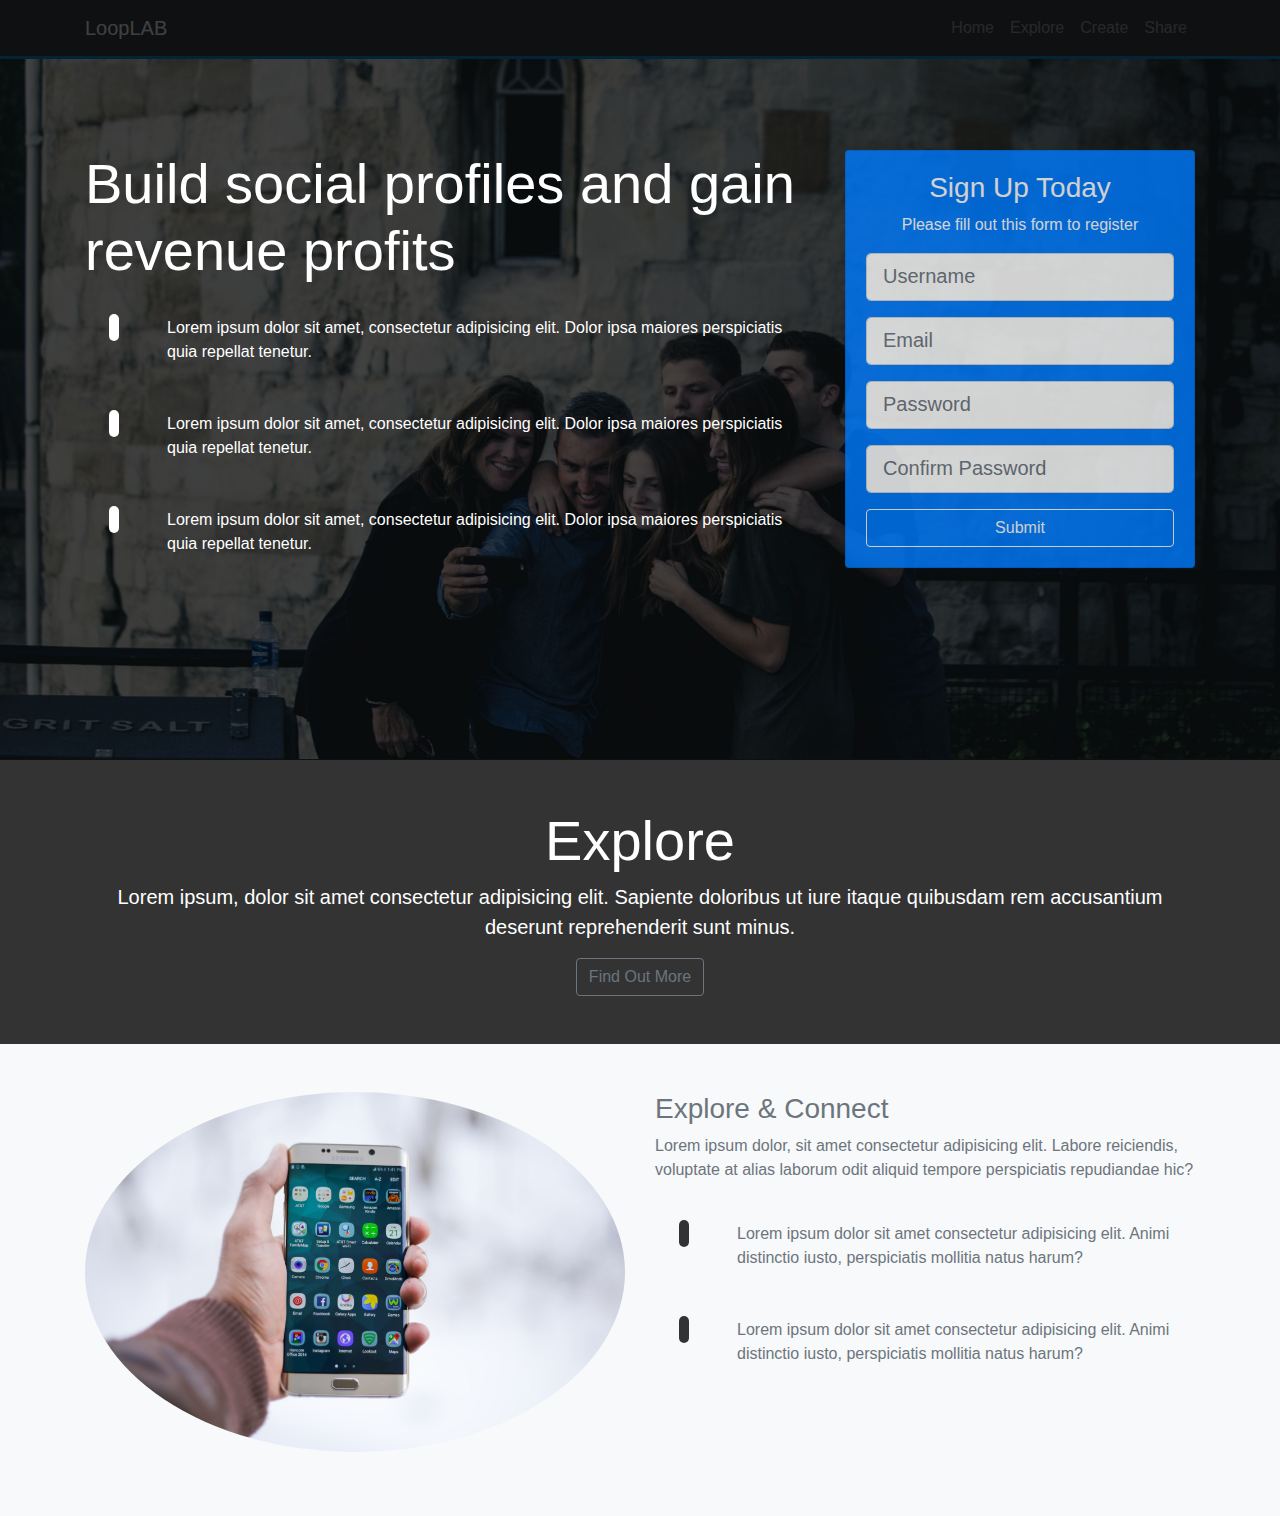
==== LoopLab/index.html @ 242b1ab9 "Initial - Header, Explore head section, Explore section" ====
<!DOCTYPE html>
<html lang="en">
    <head>
        <meta charset="UTF-8">
        <meta name="viewport" content="width=device-width,initial-scale=1">
        <meta http-equiv="X-UA-Compatible" content="IE=edge">
        <link rel="stylesheet" href="https://use.fontawesome.com/releases/v5.8.1/css/all.css" integrity="sha384-50oBUHEmvpQ+1lW4y57PTFmhCaXp0ML5d60M1M7uH2+nqUivzIebhndOJK28anvf" crossorigin="anonymous">
        <link rel="stylesheet" href="https://stackpath.bootstrapcdn.com/bootstrap/4.3.1/css/bootstrap.min.css" integrity="sha384-ggOyR0iXCbMQv3Xipma34MD+dH/1fQ784/j6cY/iJTQUOhcWr7x9JvoRxT2MZw1T" crossorigin="anonymous">
        <link rel="stylesheet" href="css/style.css">
        <title>Bootstrap Theme</title>
    </head>
    <body>
        <nav class="navbar navbar-expand-sm bg-dark navbar-dark navbar-fixed-top">
            <div class="container">
                <a href="index.html" class="navbar-brand">LoopLAB</a>
                <button class="navbar-toggler" data-toggle="collapse" data-target="#navbarCollapse">
                    <span class="navbar-toggler-icon"></span>
                </button>
                <div class="collapse navbar-collapse" id="navbarCollapse">
                    <ul class="navbar-nav ml-auto">
                        <li class="nav-item">
                            <a href="#home" class="nav-link">Home</a>
                        </li>
                        <li class="nav-item">
                            <a href="#explore-head-section" class="nav-link">Explore</a>
                        </li>
                        <li class="nav-item">
                            <a href="#create-head-section" class="nav-link">Create</a>
                        </li>
                        <li class="nav-item">
                            <a href="#share-head-section" class="nav-link">Share</a>
                        </li>
                    </ul>
                </div>
            </div>
        </nav>

        <!-- HOME SECTION -->
        <header id="home-section">
            <div class="dark-overlay">
                <div class="home-inner container">
                    <div class="row">
                        <div class="col-lg-8 d-none d-lg-block">
                            <h1 class="display-4">Build <strong>social profiles</strong> and gain revenue <strong>profits</strong></h1>
                            <div class="d-flex">
                                <div class="p-4 align-self-start">
                                    <i class="fas fa-check fa-2x"></i>
                                </div>
                                <div class="p-4 align-self-end">
                                    Lorem ipsum dolor sit amet, consectetur adipisicing elit. Dolor ipsa maiores perspiciatis quia repellat tenetur.
                                </div>
                            </div>
                            <div class="d-flex">
                                <div class="p-4 align-self-start">
                                    <i class="fas fa-check fa-2x"></i>
                                </div>
                                <div class="p-4 align-self-end">
                                    Lorem ipsum dolor sit amet, consectetur adipisicing elit. Dolor ipsa maiores perspiciatis quia repellat tenetur.
                                </div>
                            </div>
                            <div class="d-flex">
                                <div class="p-4 align-self-start">
                                    <i class="fas fa-check fa-2x"></i>
                                </div>
                                <div class="p-4 align-self-end">
                                    Lorem ipsum dolor sit amet, consectetur adipisicing elit. Dolor ipsa maiores perspiciatis quia repellat tenetur.
                                </div>
                            </div>
                        </div>
                        <div class="col-lg-4">
                            <div class="card bg-primary text-center card-form">
                                <div class="card-body">
                                    <h3>Sign Up Today</h3>
                                    <p>Please fill out this form to register</p>
                                    <form>
                                        <div class="form-group">
                                            <input type="text" class="form-control form-control-lg" placeholder="Username">
                                        </div>
                                        <div class="form-group">
                                            <input type="email" class="form-control form-control-lg" placeholder="Email">
                                        </div>
                                        <div class="form-group">
                                            <input type="password" class="form-control form-control-lg" placeholder="Password">
                                        </div>
                                        <div class="form-group">
                                            <input type="password" class="form-control form-control-lg" placeholder="Confirm Password">
                                        </div>
                                        <input type="submit" value="Submit" class="btn btn-outline-light btn-block">
                                    </form>
                                </div>
                            </div>
                        </div>
                    </div>
                </div>
            </div>
        </header>

        <!-- EXPLORE HEAD SECTION -->
        <section id="explore-head-section">
            <div class="container">
                <div class="row">
                    <div class="col text-center py-5">
                        <h1 class="display-4">Explore</h1>
                        <p class="lead">Lorem ipsum, dolor sit amet consectetur adipisicing elit. Sapiente doloribus ut iure itaque quibusdam rem accusantium deserunt reprehenderit sunt minus.</p>
                        <a href="#" class="btn btn-outline-secondary">Find Out More</a>
                    </div>
                </div>
            </div>
        </section>

        <!-- EXPLORE SECTION -->
        <section id="explore-section" class="bg-light text-muted py-5">
            <div class="container">
                <div class="row">
                    <div class="col-md-6">
                        <img src="img/explore-section1.jpg" alt="" class="img-fluid rounded-circle mb-3">
                    </div>
                    <div class="col-md-6">
                        <h3>Explore & Connect</h3>
                        <p>Lorem ipsum dolor, sit amet consectetur adipisicing elit. Labore reiciendis, voluptate at alias laborum odit aliquid tempore perspiciatis repudiandae hic?</p>
                        <div class="d-flex">
                            <div class="p-4 align-self-top">
                                <i class="fas fa-check fa-2x"></i>
                            </div>
                            <div class="p-4 align-self-end">
                                Lorem ipsum dolor sit amet consectetur adipisicing elit. Animi distinctio iusto, perspiciatis mollitia natus harum?
                            </div>
                        </div>
                        <div class="d-flex">
                            <div class="p-4 align-self-top">
                                <i class="fas fa-check fa-2x"></i>
                            </div>
                            <div class="p-4 align-self-end">
                                Lorem ipsum dolor sit amet consectetur adipisicing elit. Animi distinctio iusto, perspiciatis mollitia natus harum?
                            </div>
                        </div>
                    </div>
                </div>
            </div>
        </section>


        <link rel="stylesheet" href="https://use.fontawesome.com/releases/v5.8.1/css/all.css" integrity="sha384-50oBUHEmvpQ+1lW4y57PTFmhCaXp0ML5d60M1M7uH2+nqUivzIebhndOJK28anvf" crossorigin="anonymous">
        <script
            src="https://code.jquery.com/jquery-3.4.0.min.js"
            integrity="sha256-BJeo0qm959uMBGb65z40ejJYGSgR7REI4+CW1fNKwOg="
            crossorigin="anonymous"></script>
        <script src="https://cdnjs.cloudflare.com/ajax/libs/popper.js/1.14.7/umd/popper.min.js" integrity="sha384-UO2eT0CpHqdSJQ6hJty5KVphtPhzWj9WO1clHTMGa3JDZwrnQq4sF86dIHNDz0W1" crossorigin="anonymous"></script>
        <script src="https://stackpath.bootstrapcdn.com/bootstrap/4.3.1/js/bootstrap.min.js" integrity="sha384-JjSmVgyd0p3pXB1rRibZUAYoIIy6OrQ6VrjIEaFf/nJGzIxFDsf4x0xIM+B07jRM" crossorigin="anonymous"></script>
        <script>
            // Get the current year for the copyright
            $('#year').text(new Date().getFullYear())
        </script>
    </body>
</html>
---- LoopLab/css/style.css ----
body {
    background-color: #333;
    color: #fff;
}

.navbar {
    border-bottom: #008ed6 3px solid;
    opacity: 0.8;
}

/* Home Section */
#home-section {
    background: url("../img/home.jpg");
    background-repeat: no-repeat;
    background-size: cover;
    background-attachment: fixed;
    min-height: 700px;
}

#home-section .dark-overlay {
    position: absolute;
    top: 0;
    left: 0;
    width: 100%;
    height: 760px;
    background: rgba(0, 0, 0, 0.7);
}

#home-section .home-inner {
    padding-top: 150px;
}

#home-section .card-form {
    opacity: 0.8;
}

#home-section .fas {
    color: #008ed6;
    background: #fff;
    padding: 5px;
    border-radius: 5px;
}

/* EXPLORE SECTION */
#explore-section .fas {
    color: #fff;
    background-color: #333;
    padding: 5px;
    border-radius: 5px;
}
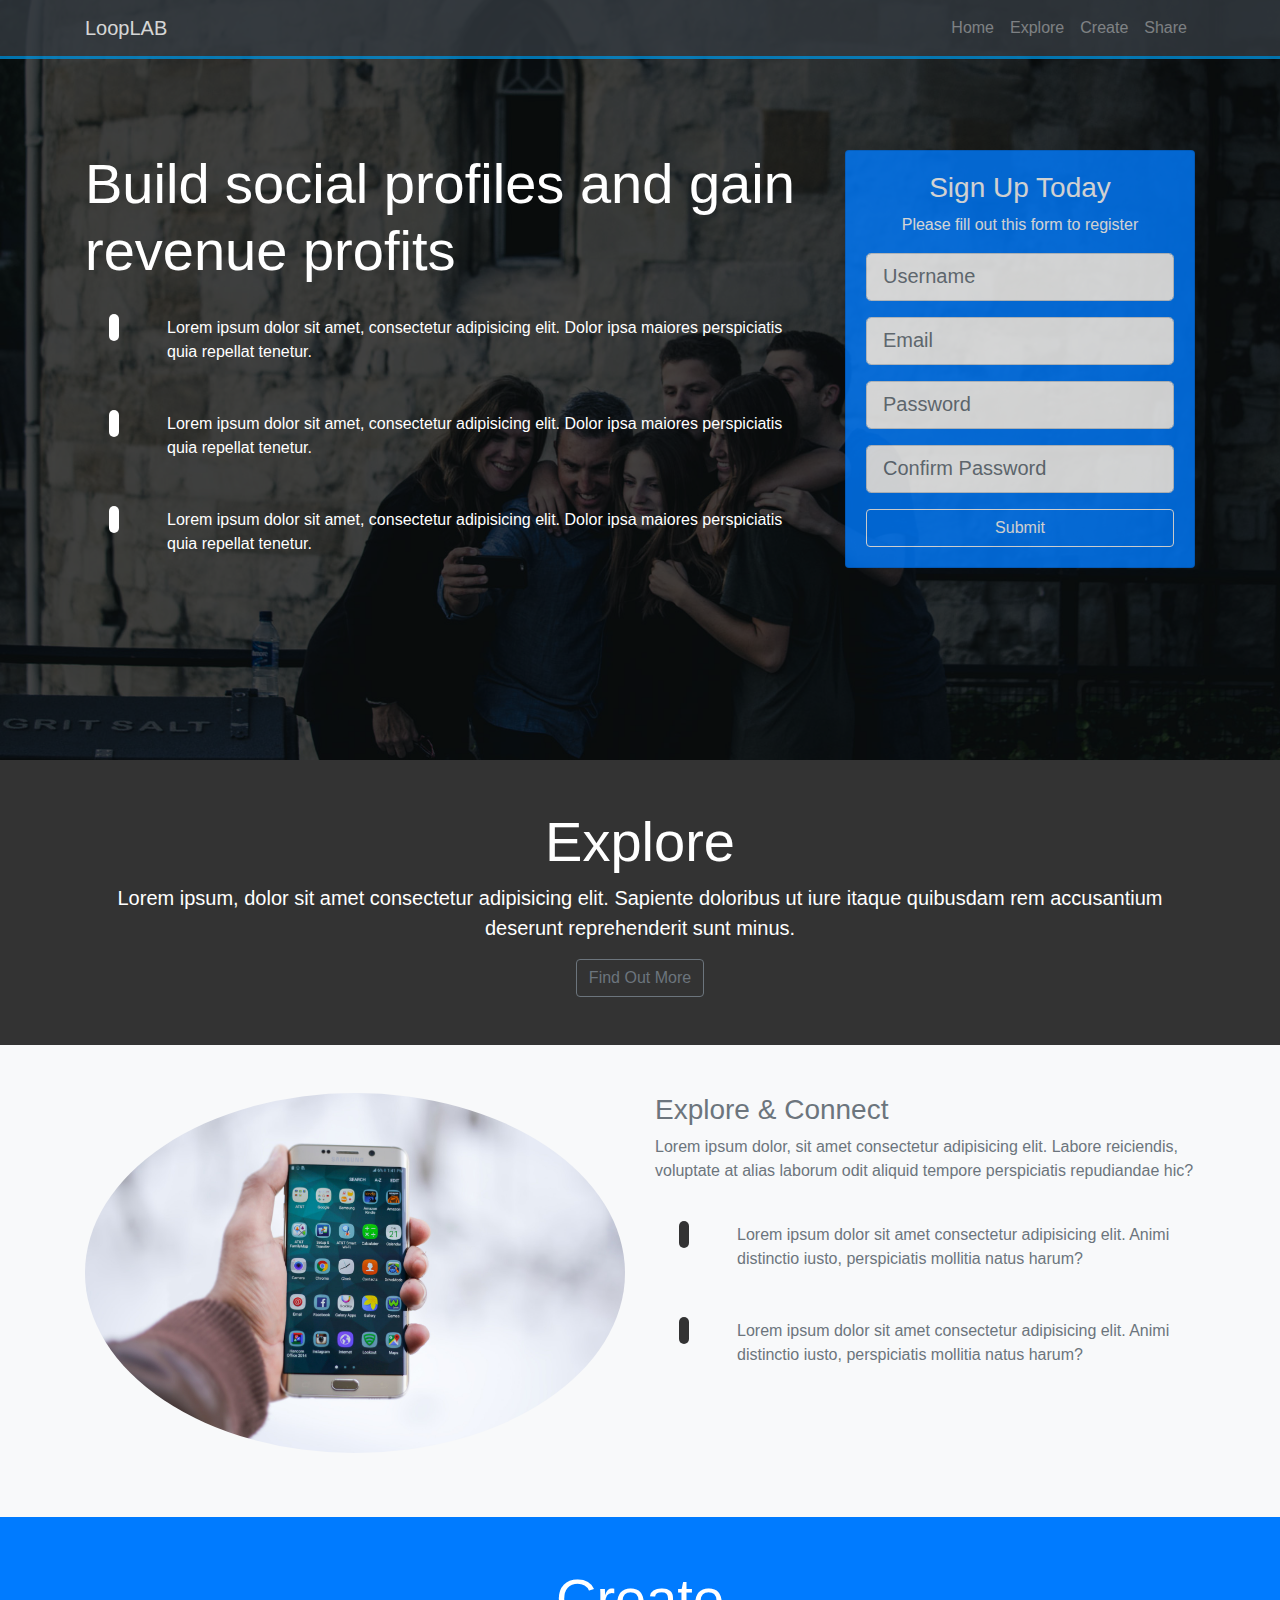
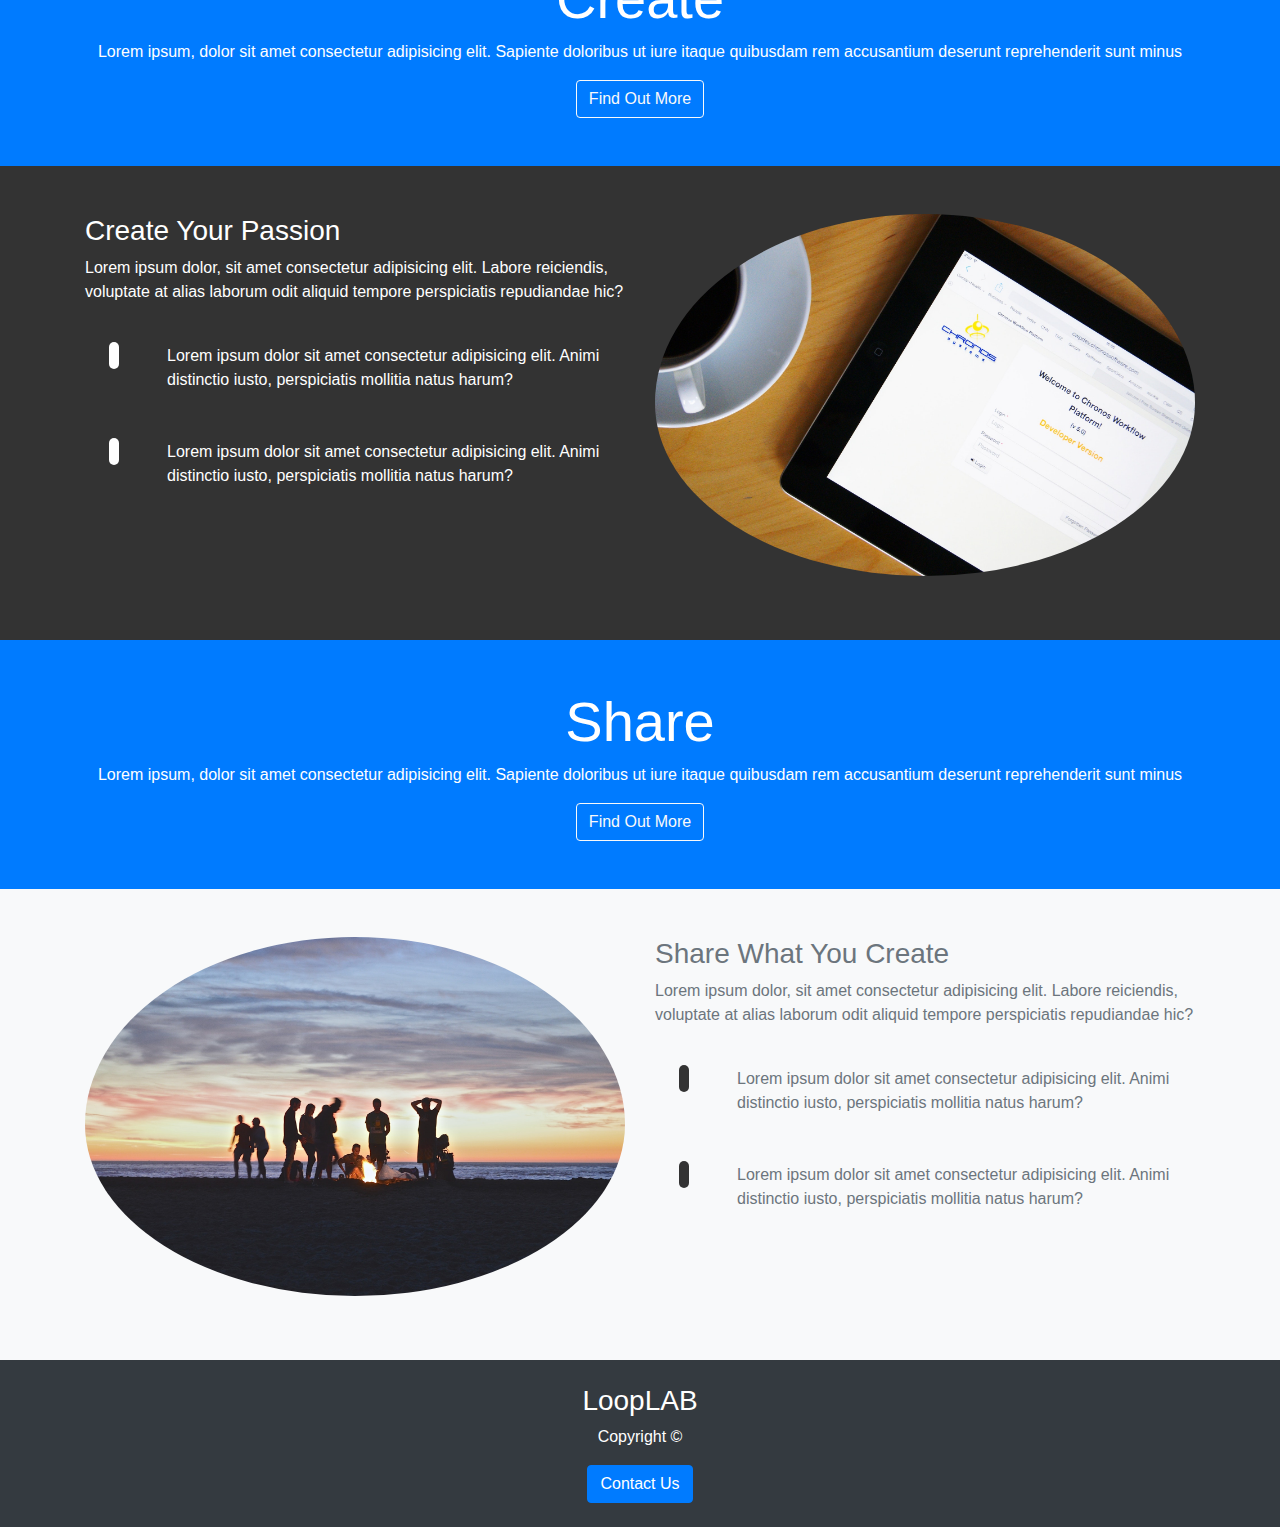
==== commit 9aca0eb7: "final sections" ====
--- a/LoopLab/index.html
+++ b/LoopLab/index.html
@@ -9,8 +9,8 @@
         <link rel="stylesheet" href="css/style.css">
         <title>Bootstrap Theme</title>
     </head>
-    <body>
-        <nav class="navbar navbar-expand-sm bg-dark navbar-dark navbar-fixed-top">
+    <body data-spy="scroll" data-target="#main-nav" id="home">
+        <nav class="navbar navbar-expand-sm bg-dark navbar-dark fixed-top" id="main-nav">
             <div class="container">
                 <a href="index.html" class="navbar-brand">LoopLAB</a>
                 <button class="navbar-toggler" data-toggle="collapse" data-target="#navbarCollapse">
@@ -139,6 +139,143 @@
             </div>
         </section>
 
+        <!-- CREATE HEAD SECTION -->
+        <section id="create-head-section" class="bg-primary">
+            <div class="container">
+                <div class="row">
+                    <div class="col text-center py-5">
+                        <h3 class="display-4">Create</h3>
+                        <p>Lorem ipsum, dolor sit amet consectetur adipisicing elit. Sapiente doloribus ut iure itaque
+                            quibusdam rem accusantium deserunt reprehenderit sunt minus</p>
+                        <a href="#" class="btn btn-outline-light">Find Out More</a>
+                    </div>
+                </div>
+            </div>
+        </section>
+
+        <!-- CREATE SECTION -->
+        <section id="create-section" class="py-5">
+            <div class="container">
+                <div class="row">
+                    <div class="col-md-6">
+                        <h3>Create Your Passion</h3>
+                        <p>Lorem ipsum dolor, sit amet consectetur adipisicing elit. Labore reiciendis, voluptate at
+                            alias laborum odit aliquid tempore perspiciatis repudiandae hic?</p>
+                        <div class="d-flex">
+                            <div class="p-4 align-self-top">
+                                <i class="fas fa-check fa-2x"></i>
+                            </div>
+                            <div class="p-4 align-self-end">
+                                Lorem ipsum dolor sit amet consectetur adipisicing elit. Animi distinctio iusto, perspiciatis mollitia natus harum?
+                            </div>
+                        </div>
+                        <div class="d-flex">
+                            <div class="p-4 align-self-top">
+                                <i class="fas fa-check fa-2x"></i>
+                            </div>
+                            <div class="p-4 align-self-end">
+                                Lorem ipsum dolor sit amet consectetur adipisicing elit. Animi distinctio iusto, perspiciatis mollitia natus harum?
+                            </div>
+                        </div>
+                    </div>
+                    <div class="col-md-6">
+                        <img src="img/create-section1.jpg" alt="" class="img-fluid rounded-circle pb-3">
+                    </div>
+                </div>
+            </div>
+        </section>
+
+        <!-- SHARE HEAD SECTION -->
+        <section id="share-head-section" class="bg-primary">
+            <div class="container">
+                <div class="row">
+                    <div class="col text-center py-5">
+                        <h3 class="display-4">Share</h3>
+                        <p>Lorem ipsum, dolor sit amet consectetur adipisicing elit. Sapiente doloribus ut iure itaque
+                            quibusdam rem accusantium deserunt reprehenderit sunt minus</p>
+                        <a href="#" class="btn btn-outline-light">Find Out More</a>
+                    </div>
+                </div>
+            </div>
+        </section>
+
+        <!-- SHARE SECTION -->
+        <section id="share-section" class="bg-light text-secondary py-5">
+            <div class="container">
+                <div class="row">
+                    <div class="col-md-6 order-2">
+                        <h3>Share What You Create</h3>
+                        <p>Lorem ipsum dolor, sit amet consectetur adipisicing elit. Labore reiciendis, voluptate at
+                            alias laborum odit aliquid tempore perspiciatis repudiandae hic?</p>
+                        <div class="d-flex">
+                            <div class="p-4 align-self-top">
+                                <i class="fas fa-check fa-2x"></i>
+                            </div>
+                            <div class="p-4 align-self-end">
+                                Lorem ipsum dolor sit amet consectetur adipisicing elit. Animi distinctio iusto, perspiciatis mollitia natus harum?
+                            </div>
+                        </div>
+                        <div class="d-flex">
+                            <div class="p-4 align-self-top">
+                                <i class="fas fa-check fa-2x"></i>
+                            </div>
+                            <div class="p-4 align-self-end">
+                                Lorem ipsum dolor sit amet consectetur adipisicing elit. Animi distinctio iusto, perspiciatis mollitia natus harum?
+                            </div>
+                        </div>
+                    </div>
+                    <div class="col-md-6 order-1">
+                        <img src="img/share-section1.jpg" alt="" class="img-fluid rounded-circle pb-3">
+                    </div>
+                </div>
+            </div>
+        </section>
+
+        <!-- FOOTER -->
+        <footer id="main-footer" class="bg-dark">
+            <div class="container">
+                <div class="row">
+                    <div class="col text-center py-4">
+                        <h3>LoopLAB</h3>
+                        <p>Copyright &copy; <span id="year"></span></p>
+                        <button class="btn btn-primary" data-toggle="modal" data-target="#contactModal">Contact Us</button>
+                    </div>
+                </div>
+            </div>
+        </footer>
+
+        <!-- CONTACT MODAL -->
+        <div class="modal fade text-dark" id="contactModal">
+            <div class="modal-dialog">
+                <div class="modal-content">
+                    <div class="modal-header">
+                        <h5 class="modal-title">Contact Us</h5>
+                        <button class="close" data-dismiss="modal">
+                            <span>&times;</span>
+                        </button>
+                    </div>
+                    <div class="modal-body">
+                        <form>
+                            <div class="form-group">
+                                <label for="name">Name</label>
+                                <input type="text" class="form-control" name="name" id="name">
+                            </div>
+                            <div class="form-group">
+                                <label for="email">Email</label>
+                                <input type="email" class="form-control" name="email" id="email">
+                            </div>
+                            <div class="form-group">
+                                <label for="msg">Message</label>
+                                <textarea class="form-control" name="msg" id="msg" cols="3"></textarea>
+                            </div>
+                        </form>
+                    </div>
+                    <div class="modal-footer">
+                        <button class="btn btn-primary btn-block">Submit</button>
+                    </div>
+                </div>
+            </div>
+        </div>
 
         <link rel="stylesheet" href="https://use.fontawesome.com/releases/v5.8.1/css/all.css" integrity="sha384-50oBUHEmvpQ+1lW4y57PTFmhCaXp0ML5d60M1M7uH2+nqUivzIebhndOJK28anvf" crossorigin="anonymous">
         <script
@@ -149,7 +286,25 @@
         <script src="https://stackpath.bootstrapcdn.com/bootstrap/4.3.1/js/bootstrap.min.js" integrity="sha384-JjSmVgyd0p3pXB1rRibZUAYoIIy6OrQ6VrjIEaFf/nJGzIxFDsf4x0xIM+B07jRM" crossorigin="anonymous"></script>
         <script>
             // Get the current year for the copyright
-            $('#year').text(new Date().getFullYear())
+            $('#year').text(new Date().getFullYear());
+
+            // Init Scrollspy
+            $("body").scrollspy({
+                target : '#main-nav'
+            });
+
+            // Smoot scrollimg
+            $("#main-nav a").on('click', function (e) {
+                if(this.hash !== '') {
+                    e.preventDefault();
+
+                    let hash = this.hash;
+
+                    $("html, body").animate({
+                        scrollTop: $(hash).offset().top
+                    }, 800)
+                }
+            });
         </script>
     </body>
 </html>--- a/LoopLab/css/style.css
+++ b/LoopLab/css/style.css
@@ -14,7 +14,7 @@
     background-repeat: no-repeat;
     background-size: cover;
     background-attachment: fixed;
-    min-height: 700px;
+    min-height: 760px;
 }
 
 #home-section .dark-overlay {
@@ -34,15 +34,17 @@
     opacity: 0.8;
 }
 
-#home-section .fas {
+#home-section .fas,
+#create-section .fas {
     color: #008ed6;
     background: #fff;
     padding: 5px;
     border-radius: 5px;
 }
 
-/* EXPLORE SECTION */
-#explore-section .fas {
+/* Explore Section */
+#explore-section .fas,
+#share-section .fas {
     color: #fff;
     background-color: #333;
     padding: 5px;
